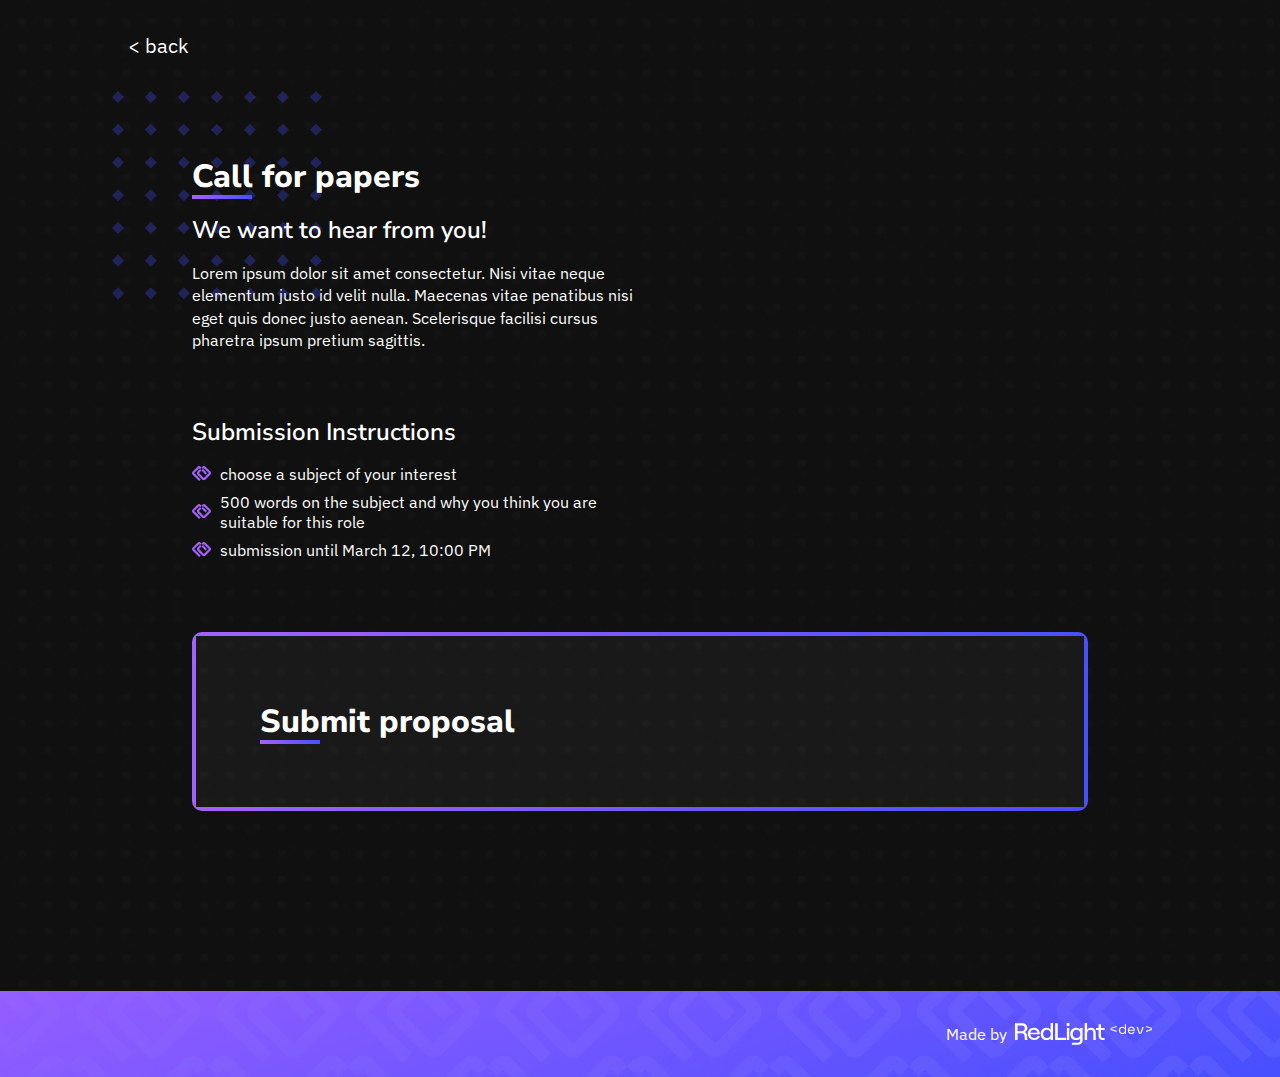
==== papers.html @ 1e151e3c "first commit" ====
<!DOCTYPE html>
<html lang="en">

<head>
  <meta charset="UTF-8">
  <meta http-equiv="X-UA-Compatible" content="IE=edge">
  <meta name="viewport" content="width=device-width, initial-scale=1.0">
  <link rel="preconnect" href="https://fonts.googleapis.com">
  <link rel="preconnect" href="https://fonts.gstatic.com" crossorigin>
  <link href="https://fonts.googleapis.com/css2?family=IBM+Plex+Sans&family=Nunito+Sans:wght@600;800&display=swap"
    rel="stylesheet">
  <link rel="stylesheet" href="./styles/styles.css">
  <title>coimbra.NET</title>
</head>

<body>

  <header>
    <nav>
      <a href="index.html">
        < back</a>
    </nav>
  </header>

  <main>
    <section id="papers">
      <div class="text-info">
        <img src="./img/square.svg" alt="dots square vector">
        <h1>Call for papers</h1>
        <h2>We want to hear from you!</h2>
        <p>Lorem ipsum dolor sit amet consectetur. Nisi vitae neque elementum justo id velit nulla. Maecenas vitae
          penatibus nisi eget quis donec justo aenean. Scelerisque facilisi cursus pharetra ipsum pretium sagittis. </p>
      </div>
      <div class="text-info">
        <h2>Submission Instructions</h2>
        <ul>
          <li>
            <img src="./img/bullet.svg" alt="bullet-list icon">
            choose a subject of your interest
          </li>
          <li>
            <img src="./img/bullet.svg" alt="bullet-list icon">
            500 words on the subject and why you think you are suitable for this role
          </li>
          <li>
            <img src="./img/bullet.svg" alt="bullet-list icon">
            submission until March 12, 10:00 PM
          </li>
        </ul>
      </div>
      <div class="submit-proposal">
        <div class="submit-proposal-wrapper">
          <h1>Submit proposal</h1>
        </div>
      </div>
    </section>
  </main>

  <footer>
    <p>Made by</p>
    <img src="./img/partners/redlight.svg" alt="RedLight logo">
  </footer>

</body>

</html>
---- styles/styles.css ----
@charset "UTF-8";
/* ---------------- Who are we? ---------------- */
#about > img {
  width: 100%;
}
#about h1,
#about p {
  margin: 4rem 12rem;
}
@media only screen and (max-width: 1024px) {
  #about h1,
  #about p {
    margin: 4rem 8rem;
  }
}
@media only screen and (max-width: 640px) {
  #about h1,
  #about p {
    margin: 2rem 2rem;
  }
}
#about .about-bottom {
  position: relative;
}
#about .about-bottom .focus {
  z-index: -1;
  position: absolute;
  transform: translateY(-50%);
  top: 0;
  left: 0;
}
#about .about-bottom p {
  width: 45%;
}
@media only screen and (max-width: 1024px) {
  #about .about-bottom p {
    width: 100%;
    margin: 0;
    padding: 4rem 8rem;
  }
}
@media only screen and (max-width: 640px) {
  #about .about-bottom p {
    padding: 2rem;
  }
}

/* ---------------- Cover ---------------- */
#cover {
  display: flex;
  flex-direction: row;
  align-items: center;
  justify-content: center;
  gap: unset;
  min-height: 100vh;
  position: relative;
}
#cover .focus {
  position: absolute;
  top: 0;
  left: 0;
}
#cover .center {
  display: flex;
  flex-direction: column;
  align-items: center;
  justify-content: center;
  gap: 2rem;
  width: 100%;
}
#cover .center img {
  width: 468px;
  max-width: 75%;
}

#hello .text-info {
  display: flex;
  flex-direction: column;
  align-items: flex-start;
  justify-content: center;
  gap: 1rem;
  width: 65%;
  padding: 2rem 12rem;
  position: relative;
}
@media only screen and (max-width: 1024px) {
  #hello .text-info {
    padding: 2rem 8rem;
    width: 100%;
  }
}
@media only screen and (max-width: 640px) {
  #hello .text-info {
    padding: 2rem;
  }
}
#hello .text-info img {
  position: absolute;
  z-index: -1;
  left: 7rem;
  top: -2rem;
}
@media only screen and (max-width: 1024px) {
  #hello .text-info img {
    left: 2rem;
    top: -4rem;
  }
}
@media only screen and (max-width: 1024px) {
  #hello .text-info img {
    left: -2rem;
  }
}

/* ---------------- Join Us ---------------- */
#join-us {
  display: flex;
  flex-direction: row;
  align-items: center;
  justify-content: center;
  gap: unset;
  padding: 4rem 12rem;
  min-height: 75vh;
  position: relative;
  overflow: hidden;
}
@media only screen and (max-width: 1024px) {
  #join-us {
    padding: 4rem 8rem;
  }
}
@media only screen and (max-width: 640px) {
  #join-us {
    padding: 2rem;
  }
}
#join-us .card {
  display: flex;
  flex-direction: column;
  align-items: center;
  justify-content: center;
  gap: 1rem;
  width: -moz-fit-content;
  width: fit-content;
  padding: 3rem 4rem;
  background: rgba(255, 255, 255, 0.04);
  border-radius: 0.5rem;
  border: 1px solid #A661FF;
}
@media only screen and (max-width: 640px) {
  #join-us .card {
    display: flex;
    flex-direction: column;
    align-items: center;
    justify-content: center;
    gap: 2rem;
    padding: 2rem;
  }
}
#join-us .card button {
  align-self: flex-end;
}
@media only screen and (max-width: 640px) {
  #join-us .card button {
    width: 90%;
    align-self: unset;
  }
}
#join-us img {
  position: absolute;
  z-index: -1;
  transform: translateY(-50%);
  top: 30%;
  right: -3rem;
}

/* ---------------- Call for papers ---------------- */
#papers {
  min-height: 100vh;
  padding: 2rem 0;
}
#papers .text-info {
  display: flex;
  flex-direction: column;
  align-items: flex-start;
  justify-content: center;
  gap: 1rem;
  width: 65%;
  padding: 2rem 12rem;
  position: relative;
}
#papers .text-info > img {
  position: absolute;
  z-index: -1;
  left: 7rem;
  top: -2rem;
}
#papers .text-info ul {
  list-style: none;
}
#papers .text-info ul li {
  display: flex;
  flex-direction: row;
  align-items: center;
  justify-content: flex-start;
  gap: 0.5rem;
  margin-bottom: 0.5rem;
}
#papers .submit-proposal {
  background: rgba(255, 255, 255, 0.04);
  margin: 2rem 12rem;
  border-radius: 10px;
  overflow: hidden;
}
#papers .submit-proposal-wrapper {
  padding: 4rem;
  border-radius: 10px;
  border: 4px solid;
  -o-border-image: linear-gradient(97.95deg, #A661FF -0.24%, #474FFF 99.8%) 1;
     border-image: linear-gradient(97.95deg, #A661FF -0.24%, #474FFF 99.8%) 1;
}

#partners {
  position: relative;
  overflow: hidden;
}
#partners .focus {
  z-index: -1;
  position: absolute;
  bottom: 0;
  right: -10rem;
}
#partners .partners-container {
  padding: 4rem 12rem;
}
@media only screen and (max-width: 1024px) {
  #partners .partners-container {
    padding: 2rem 8rem;
  }
}
@media only screen and (max-width: 640px) {
  #partners .partners-container {
    padding: 2rem;
  }
}
#partners .partners-container-grid {
  display: flex;
  flex-direction: row;
  align-items: center;
  justify-content: center;
  gap: 8rem;
  flex-wrap: wrap;
  padding: 8rem 0;
}
@media only screen and (max-width: 1024px) {
  #partners .partners-container-grid {
    padding: 4rem;
  }
}
@media only screen and (max-width: 640px) {
  #partners .partners-container-grid {
    display: flex;
    flex-direction: row;
    align-items: center;
    justify-content: center;
    gap: 3rem;
    padding: 4rem 2rem;
  }
}
#partners .partners-container-grid > a {
  display: flex;
  flex-direction: row;
  align-items: center;
  justify-content: center;
  gap: unset;
  width: calc(25% - 8rem);
  height: 68px;
}
@media only screen and (max-width: 1024px) {
  #partners .partners-container-grid > a {
    width: calc(33.3333333333% - 4rem);
    height: 42px;
  }
}
@media only screen and (max-width: 640px) {
  #partners .partners-container-grid > a {
    width: calc(50% - 2rem);
    height: 42px;
  }
}
#partners .partners-container-grid > a img {
  width: auto;
  height: 100%;
  transition: 0.3s;
  max-width: 100%;
  max-height: 100%;
  height: auto;
}

#where-to {
  display: flex;
  flex-direction: column;
  align-items: flex-end;
  justify-content: center;
  gap: 0.5rem;
  padding: 16rem 0 12rem 0;
}
@media only screen and (max-width: 1024px) {
  #where-to {
    display: flex;
    flex-direction: column;
    align-items: flex-start;
    justify-content: center;
    gap: 0.5rem;
  }
}
@media only screen and (max-width: 640px) {
  #where-to {
    padding: 8rem 0;
  }
}
#where-to .text-info {
  display: flex;
  flex-direction: column;
  align-items: flex-start;
  justify-content: center;
  gap: 0.5rem;
  width: -moz-fit-content;
  width: fit-content;
  padding: 0 8rem 0 2rem;
  margin: 0 12rem;
  position: relative;
}
@media only screen and (max-width: 1024px) {
  #where-to .text-info {
    padding: 2rem;
    margin: 0 8rem;
  }
}
@media only screen and (max-width: 640px) {
  #where-to .text-info {
    padding: 2rem;
    margin: 0;
  }
}
#where-to .text-info img {
  position: absolute;
  z-index: -1;
  right: -2rem;
  transform: translateY(-50%);
  top: 100%;
}
@media only screen and (max-width: 640px) {
  #where-to .text-info img {
    right: 2rem;
    width: 80%;
  }
}

body {
  background-color: #101010;
  background-image: url("../img/dots.svg");
}

* {
  margin: 0;
  padding: 0;
  font-family: "IBM Plex Sans", sans-serif;
  color: #FFFFFF;
  box-sizing: border-box;
}

/* ---------------- Typography ---------------- */
h1 {
  width: -moz-fit-content;
  width: fit-content;
  font-family: "Nunito Sans", sans-serif;
  font-weight: 800;
  font-size: 2rem;
  position: relative;
}
h1::after {
  content: "";
  position: absolute;
  width: 60px;
  height: 4px;
  left: 0;
  bottom: -1px;
  background: linear-gradient(97.95deg, #A661FF -0.24%, #474FFF 99.8%);
}

h2 {
  font-family: "Nunito Sans", sans-serif;
  font-weight: 600;
  font-size: 1.5rem;
}

span {
  color: #A661FF;
}

h6 {
  background: -webkit-linear-gradient(#A661FF, #474FFF);
  -webkit-background-clip: text;
  background-clip: text;
  -webkit-text-fill-color: transparent;
  font-family: "Nunito Sans", sans-serif;
  font-weight: 800;
  font-size: 1.5rem;
  text-align: center;
}

p {
  line-height: 140%;
}

/* ---------------- Buttons ---------------- */
button {
  all: unset;
  display: flex;
  flex-direction: row;
  align-items: center;
  justify-content: center;
  gap: 0.5rem;
  font-size: 1rem;
  font-weight: 600;
  text-align: center;
  text-decoration: none;
  transition: all 0.3s;
  padding: 0.5rem 1.5rem;
  border-radius: 0.5rem;
  cursor: pointer;
}
button.primary {
  color: #FFFFFF;
  background: linear-gradient(97.95deg, #A661FF -0.24%, #474FFF 99.8%);
}
button.secondary {
  /* color: linear-gradient(97.95deg, $primaryColor -0.24%, $secondaryColor 99.8%); ------> não funciona assim */
  color: #A661FF;
  background: #FFFFFF;
}
button.text-only {
  color: #FFFFFF;
}

/* ---------------- Header ---------------- */
header {
  padding: 2rem 8rem;
}
header a {
  font-size: 1.25rem;
  text-decoration: none;
}
header a:hover {
  text-decoration: underline;
}

/* ---------------- Footer ---------------- */
footer {
  display: flex;
  flex-direction: row;
  align-items: center;
  justify-content: flex-end;
  gap: 0.5rem;
  background-image: url("../img/footer.png");
  background-size: cover;
  background-position: right;
  padding: 2rem 8rem;
}
@media only screen and (max-width: 1024px) {
  footer {
    padding: 2rem 4rem;
  }
}
@media only screen and (max-width: 1024px) {
  footer {
    padding: 2rem;
  }
}/*# sourceMappingURL=styles.css.map */
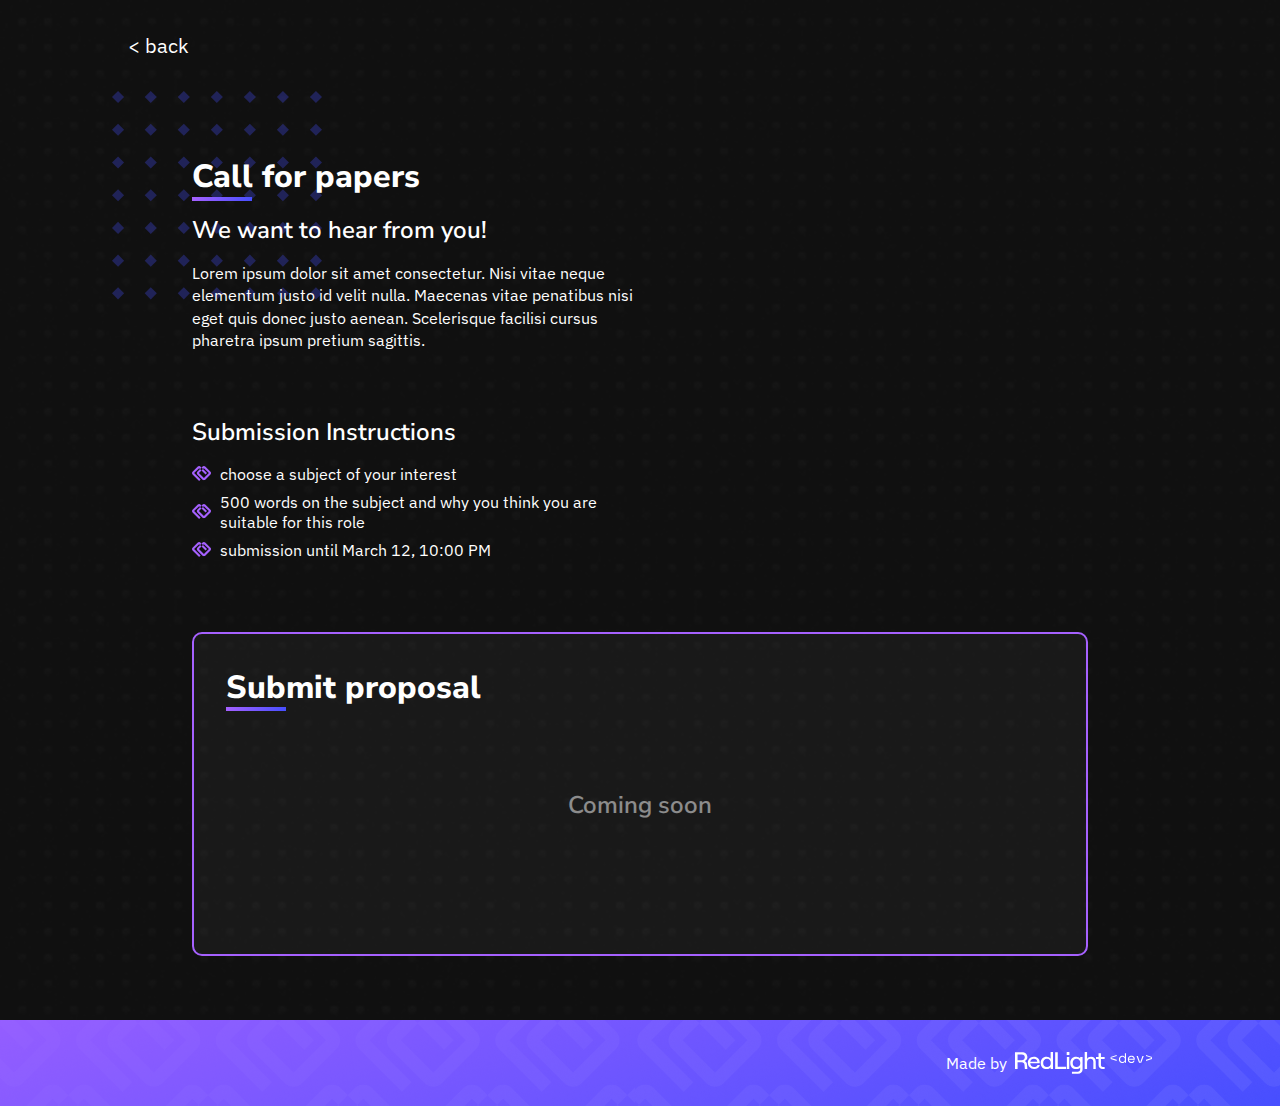
==== commit dec12044: "fixed responsive issues" ====
--- a/papers.html
+++ b/papers.html
@@ -49,8 +49,9 @@
         </ul>
       </div>
       <div class="submit-proposal">
-        <div class="submit-proposal-wrapper">
-          <h1>Submit proposal</h1>
+        <h1>Submit proposal</h1>
+        <div class="soon">
+          <h2>Coming soon</h2>
         </div>
       </div>
     </section>
--- a/styles/styles.css
+++ b/styles/styles.css
@@ -5,7 +5,7 @@
 }
 #about h1,
 #about p {
-  margin: 4rem 12rem;
+  margin: 0 12rem;
 }
 @media only screen and (max-width: 1024px) {
   #about h1,
@@ -19,6 +19,22 @@
     margin: 2rem 2rem;
   }
 }
+#about p {
+  width: 45%;
+  margin: 2rem 12rem 4rem 12rem;
+}
+@media only screen and (max-width: 1024px) {
+  #about p {
+    width: 100%;
+    margin: 0;
+    padding: 4rem 8rem;
+  }
+}
+@media only screen and (max-width: 640px) {
+  #about p {
+    padding: 2rem;
+  }
+}
 #about .about-bottom {
   position: relative;
 }
@@ -29,21 +45,6 @@
   top: 0;
   left: 0;
 }
-#about .about-bottom p {
-  width: 45%;
-}
-@media only screen and (max-width: 1024px) {
-  #about .about-bottom p {
-    width: 100%;
-    margin: 0;
-    padding: 4rem 8rem;
-  }
-}
-@media only screen and (max-width: 640px) {
-  #about .about-bottom p {
-    padding: 2rem;
-  }
-}
 
 /* ---------------- Cover ---------------- */
 #cover {
@@ -82,6 +83,13 @@
   width: 65%;
   padding: 2rem 12rem;
   position: relative;
+}
+@media only screen and (min-width: 1600px) {
+  #hello .text-info {
+    max-width: 1600px;
+    margin: 0 auto;
+    transform: translateX(-10%);
+  }
 }
 @media only screen and (max-width: 1024px) {
   #hello .text-info {
@@ -189,12 +197,40 @@
   padding: 2rem 12rem;
   position: relative;
 }
+@media only screen and (min-width: 1600px) {
+  #papers .text-info {
+    max-width: 1600px;
+    margin: 0 auto;
+  }
+}
+@media only screen and (max-width: 1024px) {
+  #papers .text-info {
+    width: 100%;
+    padding: 2rem 4rem;
+  }
+}
+@media only screen and (max-width: 640px) {
+  #papers .text-info {
+    padding: 0 2rem;
+  }
+}
 #papers .text-info > img {
   position: absolute;
   z-index: -1;
   left: 7rem;
   top: -2rem;
 }
+@media only screen and (max-width: 1024px) {
+  #papers .text-info > img {
+    left: 2rem;
+    top: -4rem;
+  }
+}
+@media only screen and (max-width: 1024px) {
+  #papers .text-info > img {
+    left: -2rem;
+  }
+}
 #papers .text-info ul {
   list-style: none;
 }
@@ -208,16 +244,37 @@
 }
 #papers .submit-proposal {
   background: rgba(255, 255, 255, 0.04);
+  border: 2px solid #A661FF;
+  padding: 2rem;
   margin: 2rem 12rem;
   border-radius: 10px;
   overflow: hidden;
-}
-#papers .submit-proposal-wrapper {
-  padding: 4rem;
-  border-radius: 10px;
-  border: 4px solid;
-  -o-border-image: linear-gradient(97.95deg, #A661FF -0.24%, #474FFF 99.8%) 1;
-     border-image: linear-gradient(97.95deg, #A661FF -0.24%, #474FFF 99.8%) 1;
+  min-height: 324px;
+}
+@media only screen and (min-width: 1600px) {
+  #papers .submit-proposal {
+    max-width: 920px;
+    margin: 0 auto;
+  }
+}
+@media only screen and (max-width: 1024px) {
+  #papers .submit-proposal {
+    margin: 2rem 4rem;
+  }
+}
+@media only screen and (max-width: 1024px) {
+  #papers .submit-proposal {
+    margin: 2rem;
+  }
+}
+#papers .submit-proposal .soon {
+  display: flex;
+  flex-direction: row;
+  align-items: center;
+  justify-content: center;
+  gap: unset;
+  padding: 5rem 0;
+  opacity: 0.5;
 }
 
 #partners {
@@ -303,7 +360,7 @@
   align-items: flex-end;
   justify-content: center;
   gap: 0.5rem;
-  padding: 16rem 0 12rem 0;
+  padding: 12rem 0 12rem 0;
 }
 @media only screen and (max-width: 1024px) {
   #where-to {
@@ -319,6 +376,12 @@
     padding: 8rem 0;
   }
 }
+@media only screen and (min-width: 1600px) {
+  #where-to {
+    max-width: 1600px;
+    margin: 0 auto;
+  }
+}
 #where-to .text-info {
   display: flex;
   flex-direction: column;
@@ -360,6 +423,7 @@
 body {
   background-color: #101010;
   background-image: url("../img/dots.svg");
+  overflow-x: hidden;
 }
 
 * {
@@ -385,7 +449,7 @@
   width: 60px;
   height: 4px;
   left: 0;
-  bottom: -1px;
+  bottom: -2.5px;
   background: linear-gradient(97.95deg, #A661FF -0.24%, #474FFF 99.8%);
 }
 
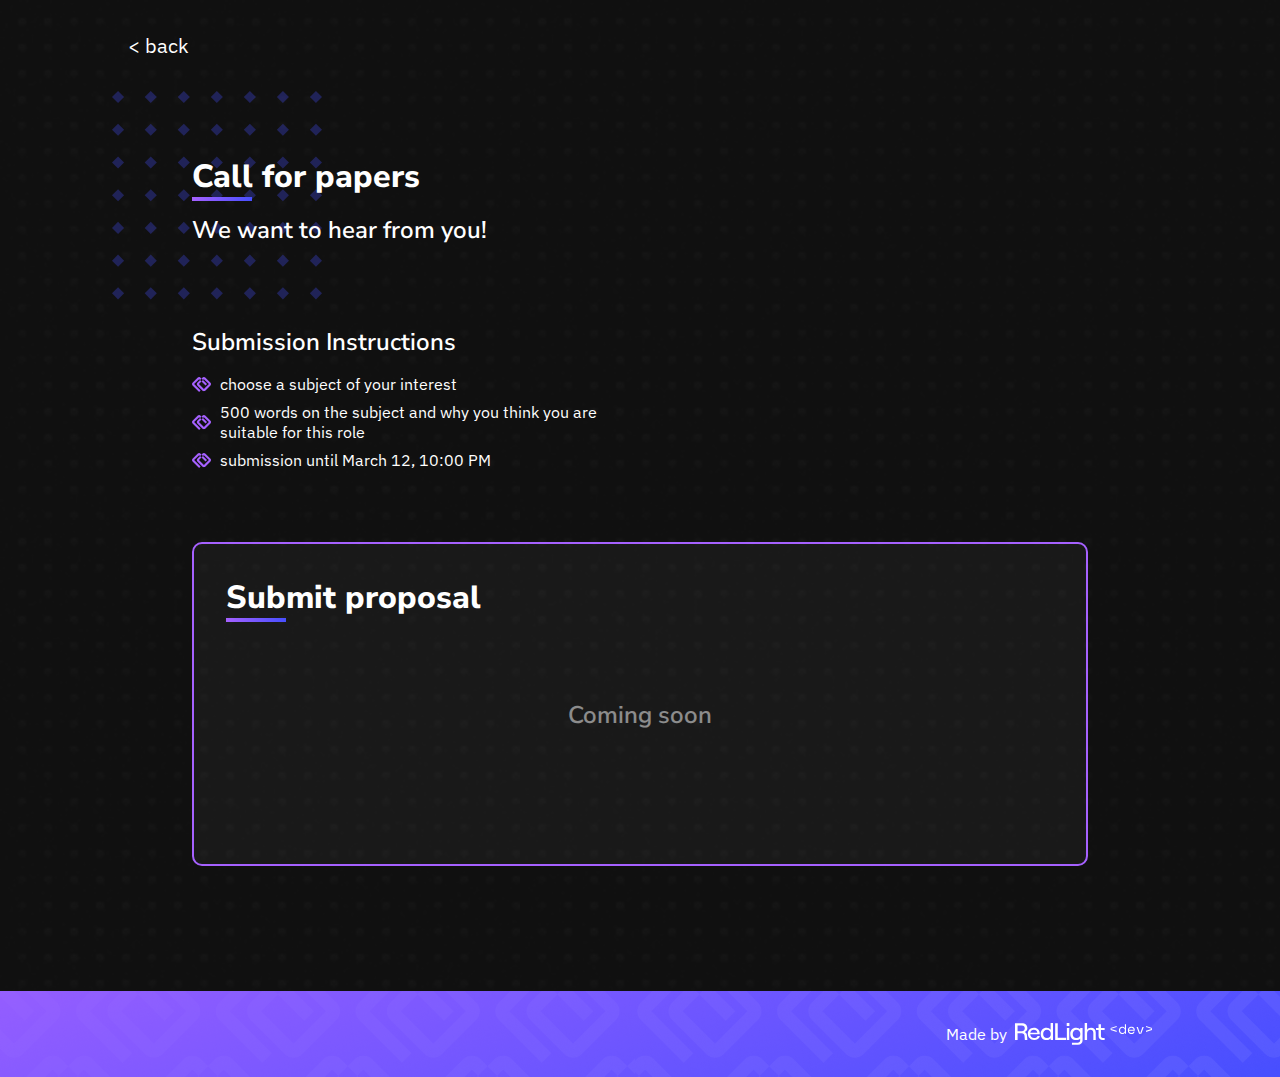
==== commit b2daa978: "removed call for papers description" ====
--- a/papers.html
+++ b/papers.html
@@ -28,8 +28,7 @@
         <img src="./img/square.svg" alt="dots square vector">
         <h1>Call for papers</h1>
         <h2>We want to hear from you!</h2>
-        <p>Lorem ipsum dolor sit amet consectetur. Nisi vitae neque elementum justo id velit nulla. Maecenas vitae
-          penatibus nisi eget quis donec justo aenean. Scelerisque facilisi cursus pharetra ipsum pretium sagittis. </p>
+        <p></p>
       </div>
       <div class="text-info">
         <h2>Submission Instructions</h2>
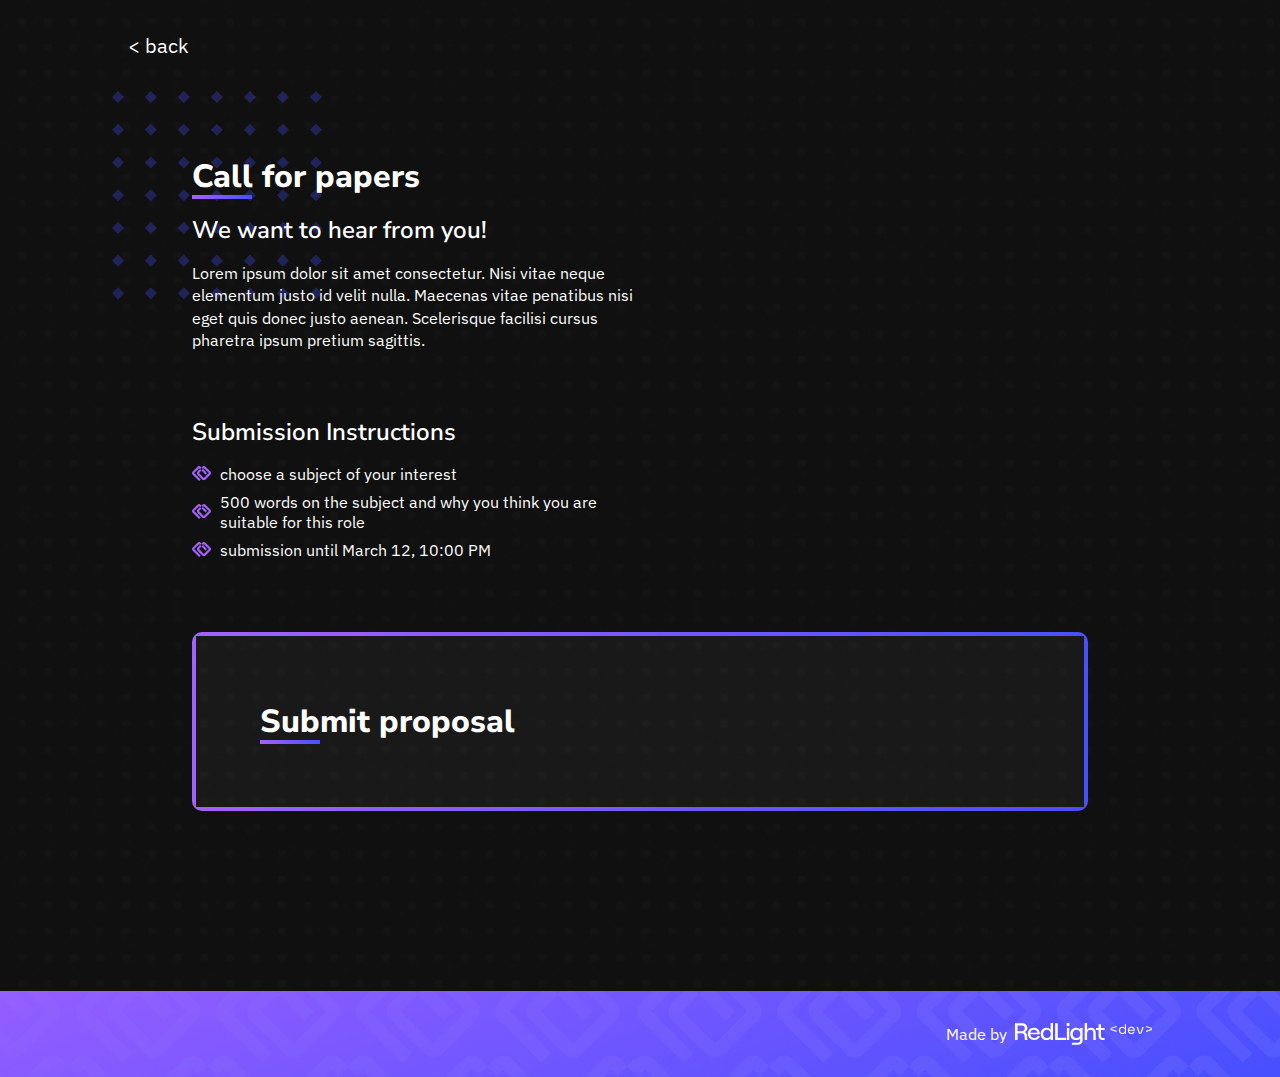
==== commit e4faaf3c: "added meta tags and favicon" ====
--- a/papers.html
+++ b/papers.html
@@ -2,9 +2,35 @@
 <html lang="en">
 
 <head>
+  <!-- meta-tags -->
   <meta charset="UTF-8">
   <meta http-equiv="X-UA-Compatible" content="IE=edge">
   <meta name="viewport" content="width=device-width, initial-scale=1.0">
+  <meta name="apple-mobile-web-app-capable" content="yes">
+  <meta name="mobile-web-app-capable" content="yes">
+  <meta name="robots" content="noydir, noodp">
+  <meta name="description"
+    content="Welcome to our event series on .NET technologies! We’re excited to bring together developers and tech professionals from the Coimbra area to learn, share, and connect. Join us as we dive into the latest and greatest in .NET development, from the basics to advanced features. Get ready to expand your network with like-minded individuals.">
+  <meta name="keywords"
+    content=".NET, .net, dotnet, RedLight, Nest Collective, Microsoft, Technology, Event, Meetups, Coimbra, Portugal">
+  <meta name="author" content="Diogo Ribeiro - RedLight Software">
+  <meta property="og:image" content="https://dotnetcoimbra.pt/img/cover.jpg">
+  <meta property="og:image:width" content="1020" />
+  <meta property="og:image:height" content="681" />
+  <meta property="og:title" content="coimbra.NET" />
+  <meta property="og:description"
+    content="Welcome to our event series on .NET technologies! We’re excited to bring together developers and tech professionals from the Coimbra area to learn, share, and connect. Join us as we dive into the latest and greatest in .NET development, from the basics to advanced features. Get ready to expand your network with like-minded individuals.">
+  <meta property="og:url" content="https://dotnetcoimbra.pt" />
+  <meta property="og:type" content="website" />
+  <link rel="canonical" href="https://dotnetcoimbra.pt">
+  <meta name="twitter:title" content="coimbra.NET">
+  <meta name="twitter:description"
+    content="Welcome to our event series on .NET technologies! We’re excited to bring together developers and tech professionals from the Coimbra area to learn, share, and connect. Join us as we dive into the latest and greatest in .NET development, from the basics to advanced features. Get ready to expand your network with like-minded individuals.">
+  <meta name="twitter:card" content="summary_large_image">
+  <meta name="twitter:image" content="https://dotnetcoimbra.pt/img/cover.jpg">
+  <!-- favicon -->
+  <link rel="icon" type="image/png" href="./img/favicon-32x32.png" sizes="32x32" />
+  <link rel="icon" type="image/png" href="./img/favicon-16x16.png" sizes="16x16" />
   <link rel="preconnect" href="https://fonts.googleapis.com">
   <link rel="preconnect" href="https://fonts.gstatic.com" crossorigin>
   <link href="https://fonts.googleapis.com/css2?family=IBM+Plex+Sans&family=Nunito+Sans:wght@600;800&display=swap"
@@ -17,7 +43,7 @@
 
   <header>
     <nav>
-      <a href="index.html">
+      <a href="/">
         < back</a>
     </nav>
   </header>
@@ -28,7 +54,8 @@
         <img src="./img/square.svg" alt="dots square vector">
         <h1>Call for papers</h1>
         <h2>We want to hear from you!</h2>
-        <p></p>
+        <p>Lorem ipsum dolor sit amet consectetur. Nisi vitae neque elementum justo id velit nulla. Maecenas vitae
+          penatibus nisi eget quis donec justo aenean. Scelerisque facilisi cursus pharetra ipsum pretium sagittis. </p>
       </div>
       <div class="text-info">
         <h2>Submission Instructions</h2>
@@ -48,9 +75,8 @@
         </ul>
       </div>
       <div class="submit-proposal">
-        <h1>Submit proposal</h1>
-        <div class="soon">
-          <h2>Coming soon</h2>
+        <div class="submit-proposal-wrapper">
+          <h1>Submit proposal</h1>
         </div>
       </div>
     </section>
--- a/styles/styles.css
+++ b/styles/styles.css
@@ -5,7 +5,7 @@
 }
 #about h1,
 #about p {
-  margin: 0 12rem;
+  margin: 4rem 12rem;
 }
 @media only screen and (max-width: 1024px) {
   #about h1,
@@ -19,31 +19,30 @@
     margin: 2rem 2rem;
   }
 }
-#about p {
+#about .about-bottom {
+  position: relative;
+}
+#about .about-bottom .focus {
+  z-index: -1;
+  position: absolute;
+  transform: translateY(-50%);
+  top: 0;
+  left: 0;
+}
+#about .about-bottom p {
   width: 45%;
-  margin: 2rem 12rem 4rem 12rem;
-}
-@media only screen and (max-width: 1024px) {
-  #about p {
+}
+@media only screen and (max-width: 1024px) {
+  #about .about-bottom p {
     width: 100%;
     margin: 0;
     padding: 4rem 8rem;
   }
 }
 @media only screen and (max-width: 640px) {
-  #about p {
-    padding: 2rem;
-  }
-}
-#about .about-bottom {
-  position: relative;
-}
-#about .about-bottom .focus {
-  z-index: -1;
-  position: absolute;
-  transform: translateY(-50%);
-  top: 0;
-  left: 0;
+  #about .about-bottom p {
+    padding: 2rem;
+  }
 }
 
 /* ---------------- Cover ---------------- */
@@ -83,13 +82,6 @@
   width: 65%;
   padding: 2rem 12rem;
   position: relative;
-}
-@media only screen and (min-width: 1600px) {
-  #hello .text-info {
-    max-width: 1600px;
-    margin: 0 auto;
-    transform: translateX(-10%);
-  }
 }
 @media only screen and (max-width: 1024px) {
   #hello .text-info {
@@ -197,39 +189,11 @@
   padding: 2rem 12rem;
   position: relative;
 }
-@media only screen and (min-width: 1600px) {
-  #papers .text-info {
-    max-width: 1600px;
-    margin: 0 auto;
-  }
-}
-@media only screen and (max-width: 1024px) {
-  #papers .text-info {
-    width: 100%;
-    padding: 2rem 4rem;
-  }
-}
-@media only screen and (max-width: 640px) {
-  #papers .text-info {
-    padding: 0 2rem;
-  }
-}
 #papers .text-info > img {
   position: absolute;
   z-index: -1;
   left: 7rem;
   top: -2rem;
-}
-@media only screen and (max-width: 1024px) {
-  #papers .text-info > img {
-    left: 2rem;
-    top: -4rem;
-  }
-}
-@media only screen and (max-width: 1024px) {
-  #papers .text-info > img {
-    left: -2rem;
-  }
 }
 #papers .text-info ul {
   list-style: none;
@@ -244,37 +208,16 @@
 }
 #papers .submit-proposal {
   background: rgba(255, 255, 255, 0.04);
-  border: 2px solid #A661FF;
-  padding: 2rem;
   margin: 2rem 12rem;
   border-radius: 10px;
   overflow: hidden;
-  min-height: 324px;
-}
-@media only screen and (min-width: 1600px) {
-  #papers .submit-proposal {
-    max-width: 920px;
-    margin: 0 auto;
-  }
-}
-@media only screen and (max-width: 1024px) {
-  #papers .submit-proposal {
-    margin: 2rem 4rem;
-  }
-}
-@media only screen and (max-width: 1024px) {
-  #papers .submit-proposal {
-    margin: 2rem;
-  }
-}
-#papers .submit-proposal .soon {
-  display: flex;
-  flex-direction: row;
-  align-items: center;
-  justify-content: center;
-  gap: unset;
-  padding: 5rem 0;
-  opacity: 0.5;
+}
+#papers .submit-proposal-wrapper {
+  padding: 4rem;
+  border-radius: 10px;
+  border: 4px solid;
+  -o-border-image: linear-gradient(97.95deg, #A661FF -0.24%, #474FFF 99.8%) 1;
+     border-image: linear-gradient(97.95deg, #A661FF -0.24%, #474FFF 99.8%) 1;
 }
 
 #partners {
@@ -360,7 +303,7 @@
   align-items: flex-end;
   justify-content: center;
   gap: 0.5rem;
-  padding: 12rem 0 12rem 0;
+  padding: 16rem 0 12rem 0;
 }
 @media only screen and (max-width: 1024px) {
   #where-to {
@@ -376,12 +319,6 @@
     padding: 8rem 0;
   }
 }
-@media only screen and (min-width: 1600px) {
-  #where-to {
-    max-width: 1600px;
-    margin: 0 auto;
-  }
-}
 #where-to .text-info {
   display: flex;
   flex-direction: column;
@@ -423,7 +360,6 @@
 body {
   background-color: #101010;
   background-image: url("../img/dots.svg");
-  overflow-x: hidden;
 }
 
 * {
@@ -449,7 +385,7 @@
   width: 60px;
   height: 4px;
   left: 0;
-  bottom: -2.5px;
+  bottom: -1px;
   background: linear-gradient(97.95deg, #A661FF -0.24%, #474FFF 99.8%);
 }
 
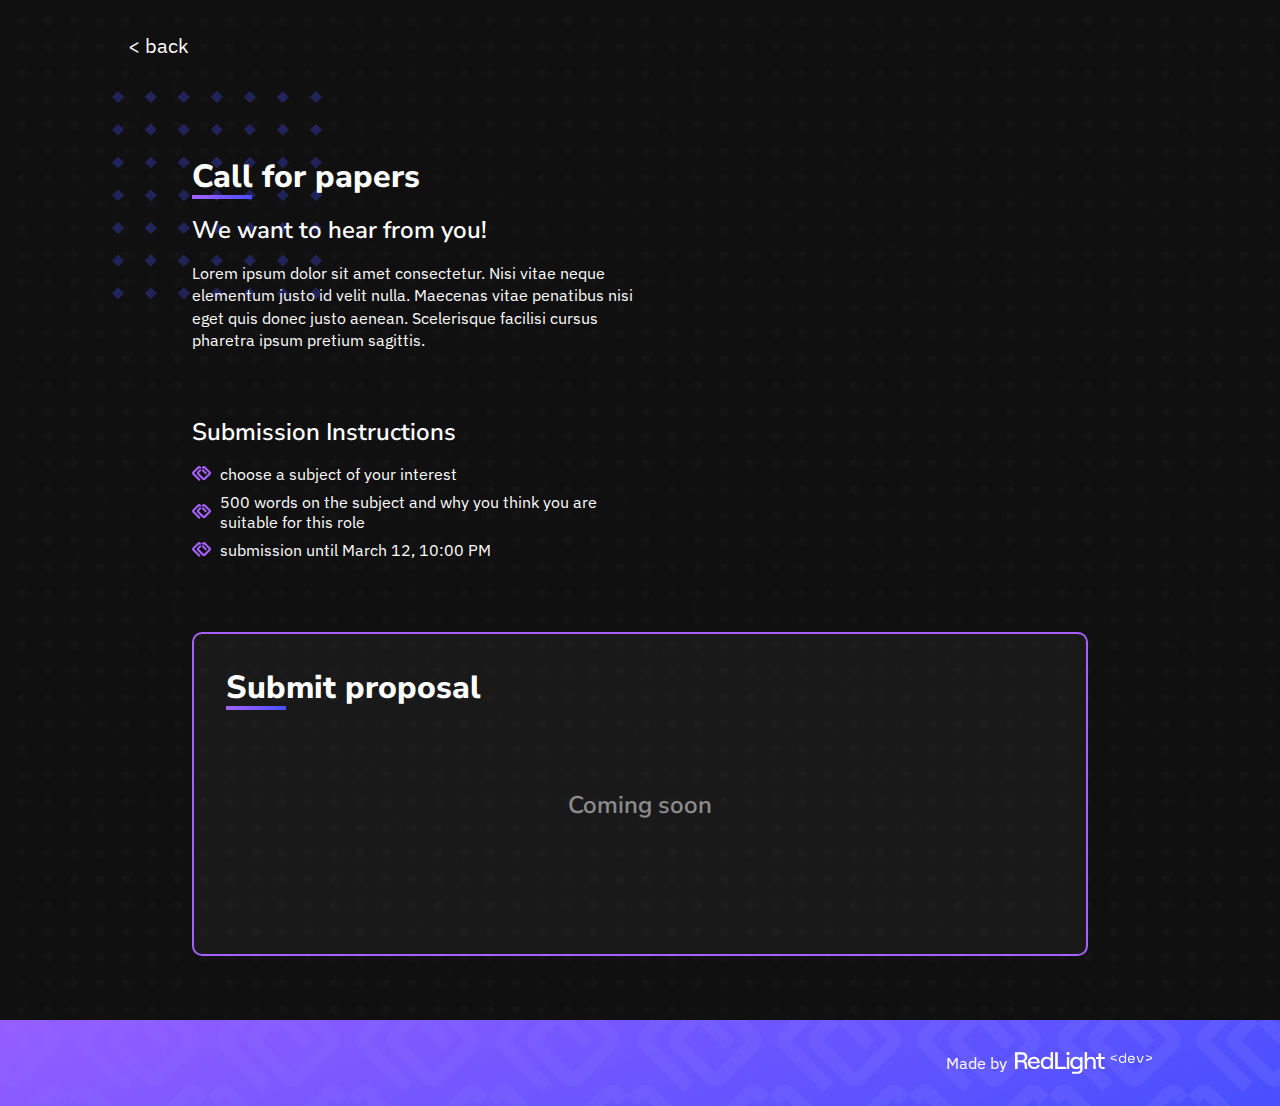
==== commit aaa4a363: "removed partners" ====
--- a/papers.html
+++ b/papers.html
@@ -75,8 +75,9 @@
         </ul>
       </div>
       <div class="submit-proposal">
-        <div class="submit-proposal-wrapper">
-          <h1>Submit proposal</h1>
+        <h1>Submit proposal</h1>
+        <div class="soon">
+          <h2>Coming soon</h2>
         </div>
       </div>
     </section>
--- a/styles/styles.css
+++ b/styles/styles.css
@@ -189,12 +189,40 @@
   padding: 2rem 12rem;
   position: relative;
 }
+@media only screen and (min-width: 1600px) {
+  #papers .text-info {
+    max-width: 1600px;
+    margin: 0 auto;
+  }
+}
+@media only screen and (max-width: 1024px) {
+  #papers .text-info {
+    width: 100%;
+    padding: 2rem 4rem;
+  }
+}
+@media only screen and (max-width: 640px) {
+  #papers .text-info {
+    padding: 0 2rem;
+  }
+}
 #papers .text-info > img {
   position: absolute;
   z-index: -1;
   left: 7rem;
   top: -2rem;
 }
+@media only screen and (max-width: 1024px) {
+  #papers .text-info > img {
+    left: 2rem;
+    top: -4rem;
+  }
+}
+@media only screen and (max-width: 1024px) {
+  #papers .text-info > img {
+    left: -2rem;
+  }
+}
 #papers .text-info ul {
   list-style: none;
 }
@@ -208,16 +236,37 @@
 }
 #papers .submit-proposal {
   background: rgba(255, 255, 255, 0.04);
+  border: 2px solid #A661FF;
+  padding: 2rem;
   margin: 2rem 12rem;
   border-radius: 10px;
   overflow: hidden;
-}
-#papers .submit-proposal-wrapper {
-  padding: 4rem;
-  border-radius: 10px;
-  border: 4px solid;
-  -o-border-image: linear-gradient(97.95deg, #A661FF -0.24%, #474FFF 99.8%) 1;
-     border-image: linear-gradient(97.95deg, #A661FF -0.24%, #474FFF 99.8%) 1;
+  min-height: 324px;
+}
+@media only screen and (min-width: 1600px) {
+  #papers .submit-proposal {
+    max-width: 920px;
+    margin: 0 auto;
+  }
+}
+@media only screen and (max-width: 1024px) {
+  #papers .submit-proposal {
+    margin: 2rem 4rem;
+  }
+}
+@media only screen and (max-width: 1024px) {
+  #papers .submit-proposal {
+    margin: 2rem;
+  }
+}
+#papers .submit-proposal .soon {
+  display: flex;
+  flex-direction: row;
+  align-items: center;
+  justify-content: center;
+  gap: unset;
+  padding: 5rem 0;
+  opacity: 0.5;
 }
 
 #partners {
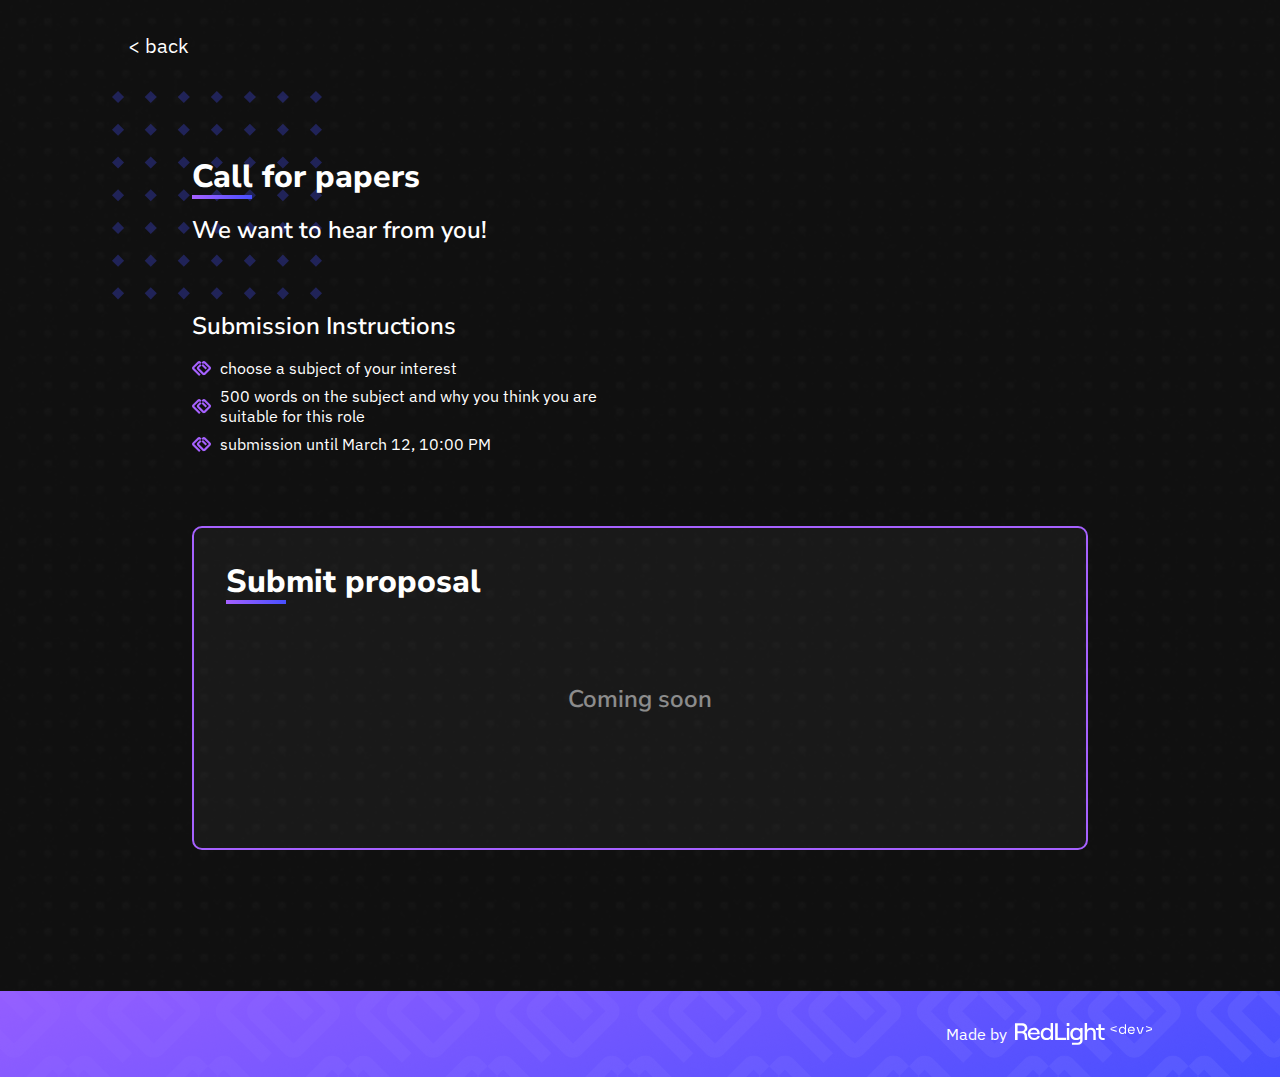
==== commit 2a520529: "removed lorem ipsums" ====
--- a/papers.html
+++ b/papers.html
@@ -54,8 +54,6 @@
         <img src="./img/square.svg" alt="dots square vector">
         <h1>Call for papers</h1>
         <h2>We want to hear from you!</h2>
-        <p>Lorem ipsum dolor sit amet consectetur. Nisi vitae neque elementum justo id velit nulla. Maecenas vitae
-          penatibus nisi eget quis donec justo aenean. Scelerisque facilisi cursus pharetra ipsum pretium sagittis. </p>
       </div>
       <div class="text-info">
         <h2>Submission Instructions</h2>
